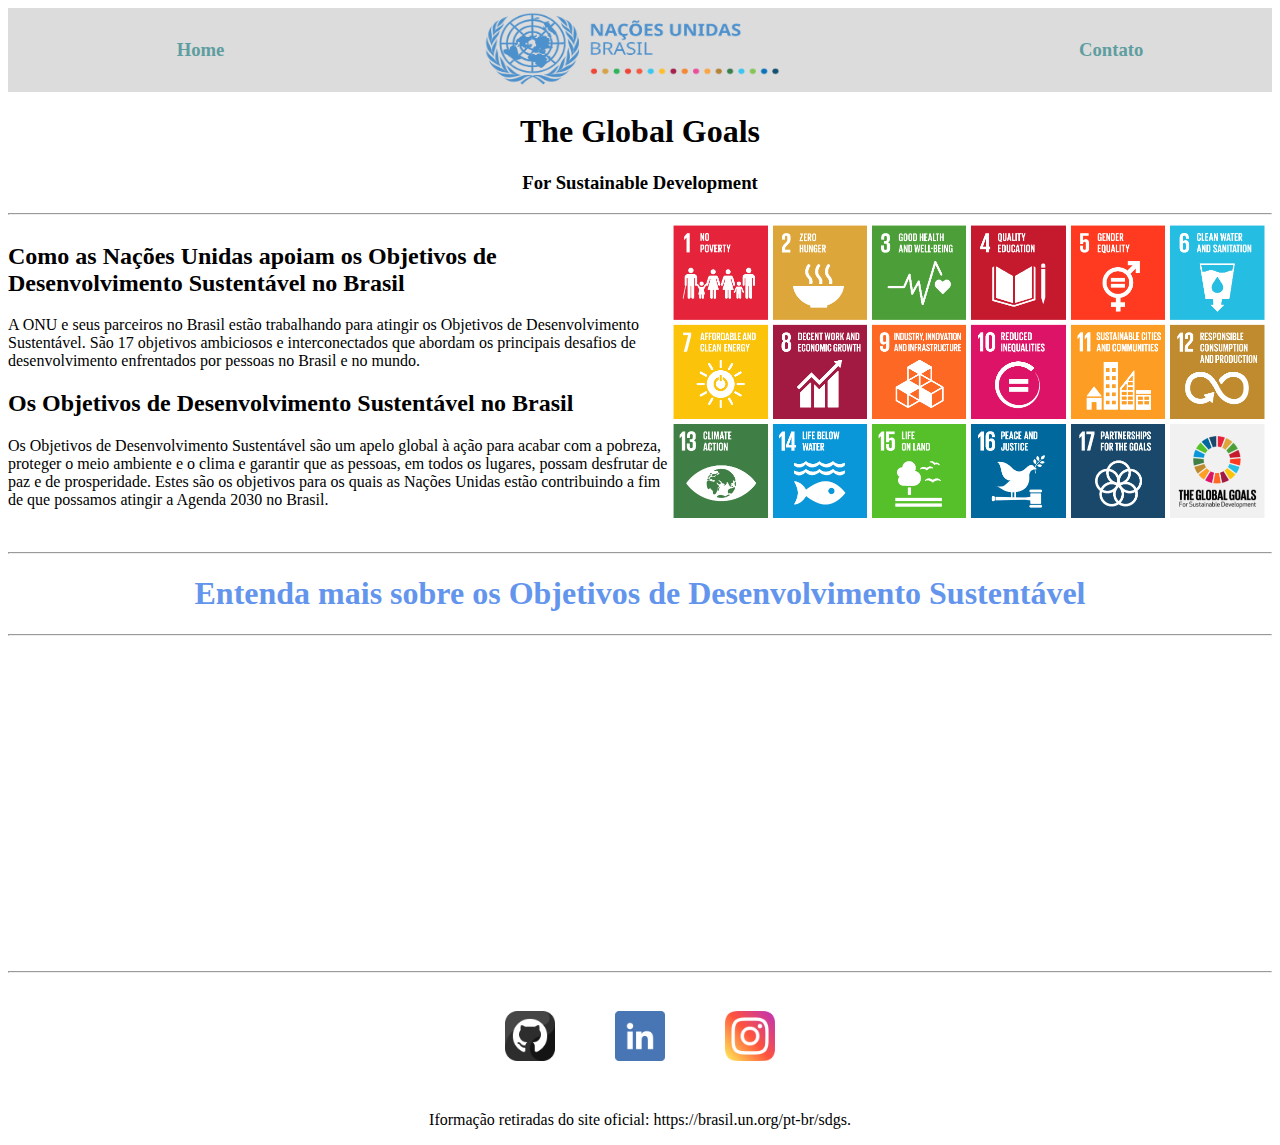
==== HTML/The Global Goals/index.html @ e1db7add "The Global Goals" ====
<!DOCTYPE html>
<html lang="pt-br">

<head>
    <meta charset="UTF-8">
    <meta http-equiv="X-UA-Compatible" content="IE=edge">
    <meta name="viewport" content="width=device-width, initial-scale=1.0">
    <title>Global Goals</title>
    <link rel="stylesheet" href="assets/css/style.css">
</head>

<body>

    <div class="container">

        <div>
            <ul class="barra">
                <li><a href="index.html">
                        <h3>Home</h3>
                    </a>
                </li>
            </ul>
        </div>

        <div>
            <img src="assets/img/onubrasil_color_horiz.png" alt="Logo Nações Unidas Brasil" width="300px" height="80px">
        </div>

        <div>
            <ul class="barra">
                <li><a href="contato.html">
                        <h3>Contato</h3>
                    </a>
                </li>
            </ul>
        </div>

    </div>



    <div class="text2">
        <h1>The Global Goals</h1>
        <h3>For Sustainable Development</h3>
    </div>
    <hr>
    <div class="corpo1">
        <div class="corpo2">
            <h2>Como as Nações Unidas apoiam os Objetivos de Desenvolvimento Sustentável no Brasil</h2>
            <p>A ONU e seus parceiros no Brasil estão trabalhando para atingir os Objetivos de Desenvolvimento
                Sustentável. São 17 objetivos ambiciosos e interconectados que abordam os principais desafios de
                desenvolvimento enfrentados por pessoas no Brasil e no mundo.</p>

            <h2>Os Objetivos de Desenvolvimento Sustentável no Brasil</h2>
            <p>Os Objetivos de Desenvolvimento Sustentável são um apelo global à ação para acabar com a pobreza,
                proteger o meio ambiente e o clima e garantir que as pessoas, em todos os lugares, possam desfrutar de
                paz e de prosperidade. Estes são os objetivos para os quais as Nações Unidas estão contribuindo a fim de
                que possamos atingir a Agenda 2030 no Brasil.</p>
        </div>

        <div>
            <img src="assets/img/Global-Goals-e1473094850392.png"
                alt="Imagem representativa de todos os Objetivos do Global Goals" width="600px">
        </div>

    </div>

    <br>
    <hr>
    <h1 id="text3">Entenda mais sobre os Objetivos de Desenvolvimento Sustentável</h1>
    <hr>
    <div class="container2">
        <div>
            <iframe width="560" height="315" src="https://www.youtube.com/embed/HW76iOQ7qVQ"
                title="YouTube video player" frameborder="0"
                allow="accelerometer; autoplay; clipboard-write; encrypted-media; gyroscope; picture-in-picture"
                allowfullscreen>
            </iframe>
        </div>

        <div>
            <iframe 
                width="560" 
                height="315" 
                src="https://www.youtube.com/embed/pgNLonYOc9s"
                title="YouTube video player" 
                frameborder="0"
                allow="accelerometer; autoplay; clipboard-write; encrypted-media; gyroscope; picture-in-picture"
                allowfullscreen>
            </iframe>

        </div>


    </div>
    <hr>
    <footer>
        <div class="container3">
            <a href="https://github.com/joaocfvitor" target="_blank">
                <img class="tm-img" src="assets/img/github.png" alt="">
            </a>
            <a href="https://www.linkedin.com/in/jo%C3%A3o-vitor-carvalho-fernandes-da-silva-6301b9187/" target="_blank">
                <img class="tm-img" src="assets/img/linkedin.png" alt="">
            </a>
            <a href="https://www.instagram.com/joaocfvitor/" target="_blank">
                <img class="tm-img" src="assets/img/instagram.png" alt="">
            </a>
        </div>
        <p class="center">
            Iformação retiradas do site oficial: https://brasil.un.org/pt-br/sdgs.
        </p>
    </footer>


</body>

</html>
---- HTML/The Global Goals/assets/css/style.css ----
/* ESTILO DA PÁGINA index.html */

body {
  background-image: url(https://sustentabilidade.negocios.pt/wp-content/themes/sustentabilidade-2030/img/backgrounds/texture-desktop-ambiental.png);
}

.container {
    display: flex;
    justify-content: space-around;
    background-color:gainsboro;
    text-align: center;
    align-items: center;
}

.barra li {
    display: inline;
}

.barra li a {
    text-decoration: none;
    color:cadetblue;
}

.barra li a:hover {
    color: white;
}

.text2 {
    text-align: center;
}

.corpo1 {
    display: flex;
    flex-direction: row;
    align-items: stretch;
    
}

.container2 {
    display: flex;
    justify-content: space-around;
    text-align: center;
    align-items: center;
}

#text3 {
    text-align: center;
    color: cornflowerblue;
}

.container3 {
    display: flex;
    justify-content: center;
}

.tm-img {
    width: 50px;
    height: 50px;
    padding: 30px;
}

.center {
    text-align: center;
}
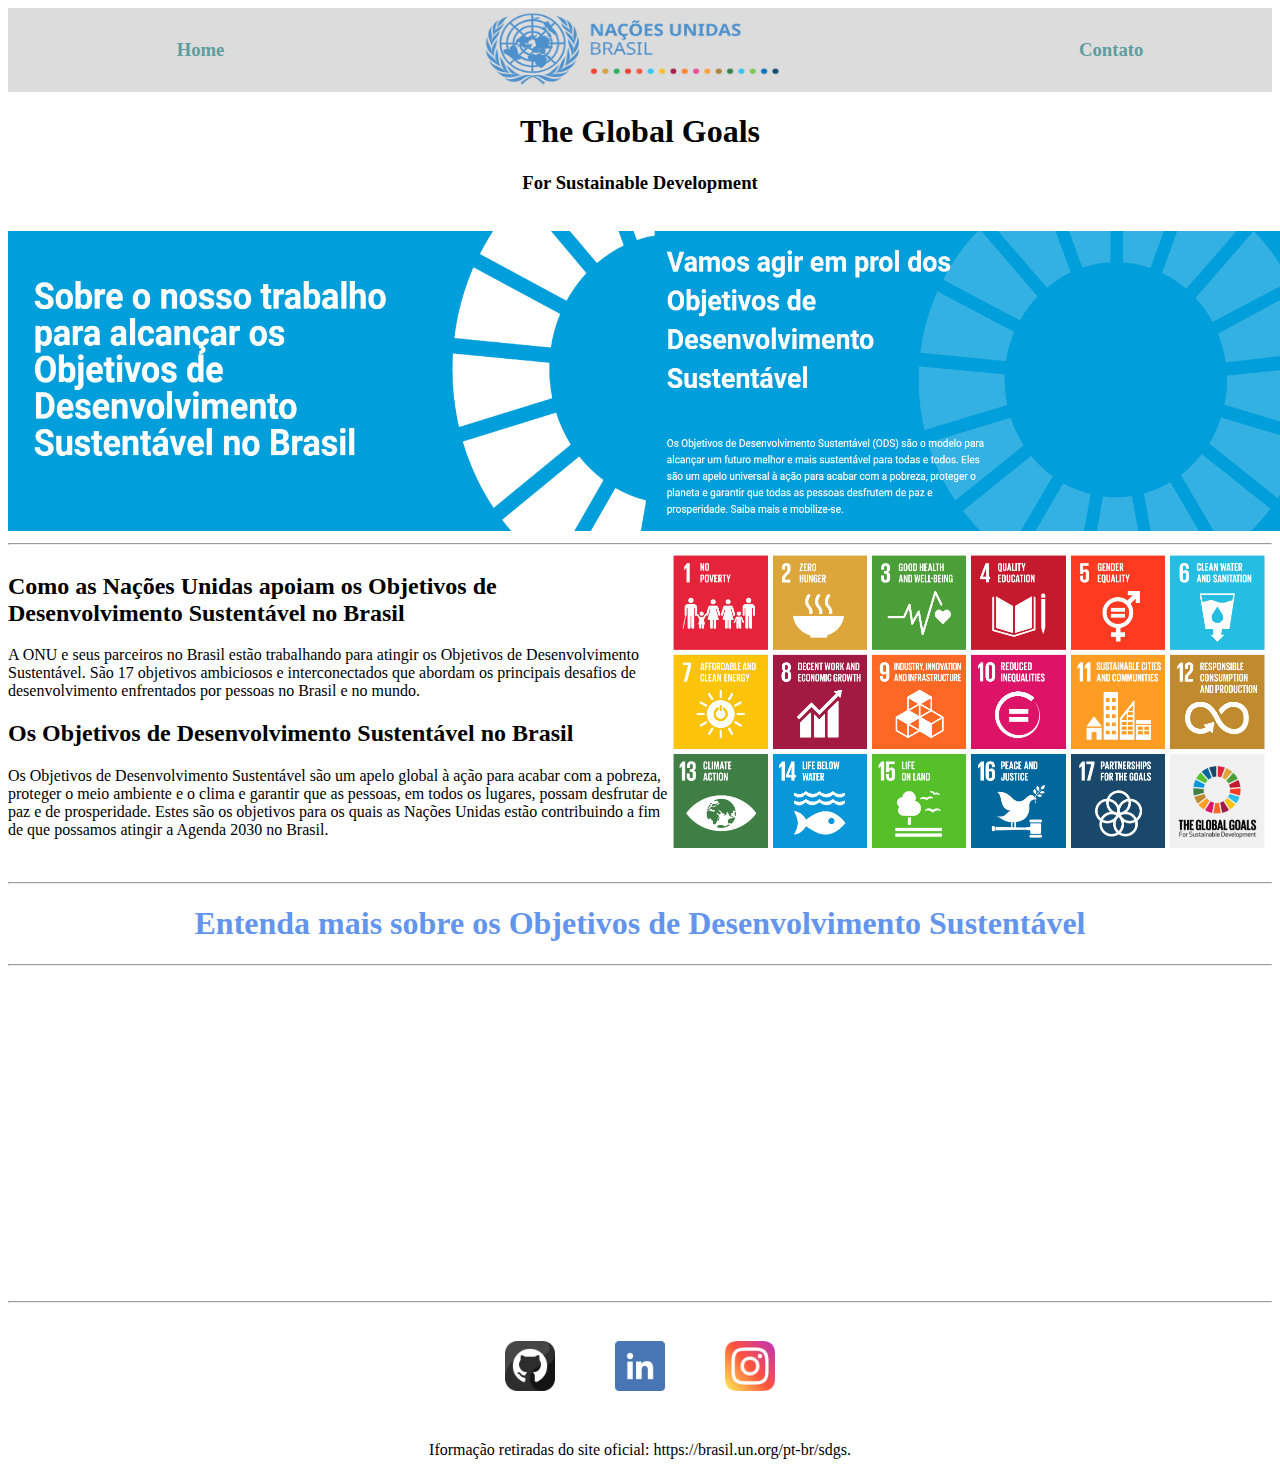
==== commit 6bd133df: "Finalização" ====
--- a/HTML/The Global Goals/index.html
+++ b/HTML/The Global Goals/index.html
@@ -37,12 +37,23 @@
 
     </div>
 
-
-
     <div class="text2">
         <h1>The Global Goals</h1>
         <h3>For Sustainable Development</h3>
     </div>
+    <br>
+    <div class="container2">
+
+        <div>
+            <img src="assets/img/Capturar.PNG" alt="" width="650px" height="300px">
+        </div>
+
+        <div>
+            <img src="assets/img/Capturar2.PNG" alt="" width="650px" height="300px">
+        </div>
+
+    </div>
+    
     <hr>
     <div class="corpo1">
         <div class="corpo2">
@@ -111,7 +122,6 @@
         </p>
     </footer>
 
-
 </body>
 
 </html>--- a/HTML/The Global Goals/assets/css/style.css
+++ b/HTML/The Global Goals/assets/css/style.css
@@ -28,6 +28,7 @@
 
 .text2 {
     text-align: center;
+    
 }
 
 .corpo1 {
@@ -62,4 +63,19 @@
 
 .center {
     text-align: center;
+}
+
+/* ESTILO DA PÁGINA contato.html */
+
+.container4 {
+    display: flex;
+    justify-content: center;
+}
+
+.margem {
+    margin-left: 30px;
+}
+
+.ajustar {
+    width: 100%;
 }